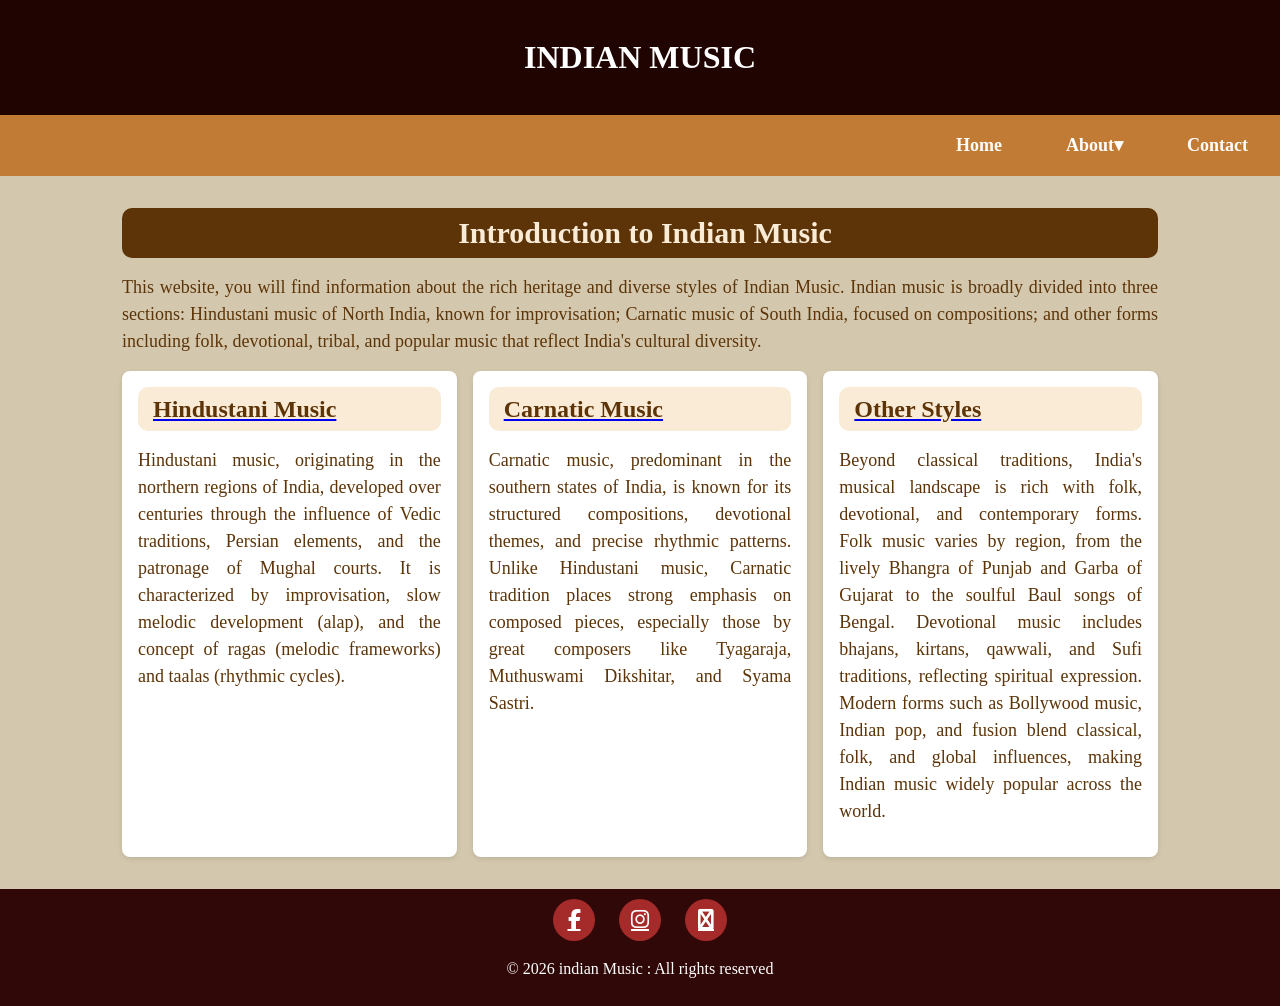
==== webdesign/about.html @ 41a28b1f "Webdesign assignment initial commit Webdesign assignment initial commit" ====
<!DOCTYPE html>
<html lang="en">
<head>
    <meta charset="UTF-8">
    <meta name="viewport" content="width=device-width, initial-scale=1.0">
    <title>Indian Music</title>
    <link rel="icon" href="images/favicon.ico"  type="image/x-icon" >
    <link rel="stylesheet" href="https://cdnjs.cloudflare.com/ajax/libs/font-awesome/6.5.1/css/all.min.css">
    <link rel="stylesheet" href="style.css">
</head>
<body>
    <!-- Header -->
        <header>
            <h1>INDIAN MUSIC</h1>
        </header>

    <!-- Navigation -->
        <nav>
           <ul class="menu">
                <li><a href="index.html">Home</a></li>
                    <li class="dropdown">
                    <a href="about.html">About▾</a>
                    <ul class="submenu">
                <li><a href="hindustani.html">Hindustani</a></li>
                <li><a href="carnatic.html">Carnatic</a></li>
                <li><a href="other.html">Other</a></li>
                    </ul>
                </li>
                <li><a href="contact.html">Contact</a></li>
            </ul>
        </nav>
    <!-- Main Content -->
        <main>
            <section id="description">
                <h3>Introduction to Indian Music</h3>
                    <p>This website, you will find information about the rich heritage and diverse styles of Indian Music.
                       Indian music is broadly divided into three sections: Hindustani music of North India, known for improvisation; 
                       Carnatic music of South India, focused on compositions; and other forms including folk, devotional, tribal, 
                       and popular music that reflect India's cultural diversity.
                    </p>
            </section>
                       <div class="cards">
                       <div class="card">
                            <a href="hindustani.html">
                                <h4>Hindustani Music</h4> 
                            </a>
                                    <p>Hindustani music, originating in the northern regions of India, developed over centuries through the influence of Vedic traditions, 
                                       Persian elements, and the patronage of Mughal courts. 
                                       It is characterized by improvisation, slow melodic development (alap), and the concept of ragas (melodic frameworks) 
                                       and taalas (rhythmic cycles).
                                    </p>
                        </div>
                
                        <div class="card">
                            <a href="carnatic.html">
                                <h4>Carnatic Music</h4> 
                            </a>
                                <p>Carnatic music, predominant in the southern states of India, is known for its structured compositions, devotional themes, 
                                   and precise rhythmic patterns. Unlike Hindustani music, Carnatic tradition places strong emphasis on composed pieces, 
                                   especially those by great composers like Tyagaraja, Muthuswami Dikshitar, and Syama Sastri.</p>
                        </div>
                        <div class="card">
                            <a href="other.html">
                                <h4>Other Styles</h4> 
                            </a>
                            <p>Beyond classical traditions, India's musical landscape is rich with folk, devotional, and contemporary forms.
                                 Folk music varies by region, from the lively Bhangra of Punjab and Garba of Gujarat to the soulful Baul songs of Bengal.
                                 Devotional music includes bhajans, kirtans, qawwali, and Sufi traditions, reflecting spiritual expression.
                                 Modern forms such as Bollywood music, Indian pop, and fusion blend classical, folk, and global influences, 
                                 making Indian music widely popular across the world.
                            </p>
                        </div>
            </section>

        
        </main>
    <!-- Footer -->
        <footer class="footer">
            <div class="footer-icons">
                <a href="https://www.facebook.com/groups/210262395744485" aria-label="Facebook">
                <i class="fab fa-facebook-f"></i>
                </a>
                <a href="https://www.instagram.com/indianmusicexperience/" aria-label="Instagram">
                <i class="fab fa-instagram"></i>
                </a>
                <a href="mailto:info@indianmusic.com" aria-label="Email">
                <i class="fab fa-envelope"></i>
                </a>
            </div>
            <p class="footer-text"> © 2026 indian Music : All rights reserved</p>
        </footer>
    

</body>
</html>
---- webdesign/style.css ----
/* general styling */
   *{
        margin: 0;
        padding: 0;
        box-sizing: border-box;
    }

/* Body */
    body {
        line-height: 1.6;
        background-color:rgb(211, 200, 174);
        color: rgb(224, 222, 213);
        font-family: Georgia, "Times New Roman", serif;
    }

/* Header */
    header {
        background: #200401;
        color: #fff;
        h1{
        text-align: center;
        padding: 2rem 1rem;
        font-size: 2rem;
        font-family: Georgia, "Times New Roman", serif;
        }
    }

/* Navigation */
    nav {
        background:#c27b35;
    }

    .menu {
        list-style: none;
        display: flex;
        justify-content: right;
        align-items: right;
        font-size: 1.2rem;
    }

    .menu li {
        position: relative;
    }

    .menu > li {
        margin: 0 1rem;
    }

    .menu a {
        display: block;
        padding: 1rem;
        top: 100%;
        left: 0;
        color: white;
        text-decoration: none;
        font-weight: bold;
    }

    .menu a:hover {
        background: #5d3408;
    }
    .submenu {
        list-style: none;
        position: absolute;
        background: #b58350;
        min-width: 180px;
        display: none;
        z-index: 999;
    }

    .submenu li a {
        padding: 0.8rem 0.8rem;
        font-weight: normal;
    }

    .dropdown:hover .submenu {
        display: block;
    }

/* Home page */
    .hero {
        min-height: 100vh;
        background-image: url("images/hero-bg.jpg");
        background-position: center;
        background-size: cover;
        background-repeat: no-repeat;
        background-attachment: fixed;
        display: flex;
        align-items: center;
        position: relative;
    }

    .hero-content{
        position: relative;
        max-width: 700px;
        padding: 8%;
        align-items:left;
        bottom: 0;
    }
    .overlay {
        position: absolute;
        inset: 0;
  
     }
    .hero-content h2 {
        font-size: 2rem;
        color: white;
        margin-bottom: 1rem;
        text-shadow: 2px 2px 8px #000000;
    }
    .hero-content p {
        color: white;
        font-size: 1.2rem;
        text-shadow: 2px 2px 8px #000000;
    }

/* Main Content */
    main {
        padding: 2rem;
        max-width: 1100px;
        margin: auto;
   }

    

    h3  {
        font-size: 30px;
        background-color:#5d3408 ;
        color: antiquewhite;
        padding: 10px 5px 10px 5px;
        border-radius: 10px;
        line-height: 100%;
        text-indent: 10px;
        text-align:center;   
    }

    h4 {
        margin-bottom: 1rem;
        font-size: 1.5rem;
        color:#5d3408 ;
        background-color: antiquewhite;
        padding: 10px 5px 10px 5px;
        border-radius: 10px; 
        line-height: 100%;
        text-indent: 10px;
        text-align:left;
    }

    h5,h6{
       margin-bottom: 1rem;
       font-size: 1.2rem;
       color:#5d3408 ;
    }


    p{ 
       margin-top: 1rem;
       margin-bottom: 1rem;
       font-size:large; 
       color:#5d3408;
       line-height: 150%;
       text-align: justify;
    }

    li{
       margin-left: 20px;
       margin-bottom: 1rem;
       color:#5d3408 ;
       font-size: large;
    }



/* Cards */
    .cards {
       display: flex;
       gap: 1rem;
       flex-wrap: wrap;
    }

    .card {
       background: white;
       color: #200401;
       padding: 1rem;
       border-radius: 8px;
       flex: 1 1 250px;
       box-shadow: 0 2px 5px rgba(0,0,0,0.1);
    }
/* Responsive Tables */
   .responsive-table {
       background: white;
       color: #200401;  
       width: 100%;
       border-collapse: collapse;
    }

   .responsive-table th,
   .responsive-table td {
  border: 1px solid;
  padding: 10px;
}

/* Image Gallery */
    .gallery {
        display: flex;
        flex-wrap: wrap;
        gap:1rem;
        justify-content: center;
    }

    .gallery-item {
        position: relative;
        flex: 1 1 250px;
        max-width: calc(33.333% - 20px);
        overflow: hidden;
    }

    .gallery-item img {
        width: 70%;
        height: 70%;
        display: block;
        object-fit: cover;
    }

    .image-name {
        position:relative;
        bottom: 0;
        width: 70%;
        padding: 10px;
        text-align:center;
        color: #fff;
        background: rgb(63, 23, 3);
        font-size: 1rem;
    }
/* Contact Form */
    .form-container {
       max-width: 500px;
       margin: auto;
       background: #fff;
       padding: 25px;
       border-radius: 8px;
       box-shadow: 0 5px 15px rgba(0,0,0,0.1);
    }

    form h2 {
       text-align: center;
       margin-bottom: 20px;
    }

    .form-group {
        margin-bottom: 15px;
        color: #200401;
        }

    label {
        display: block;
        margin-bottom: 5px;
        font-weight: 600;
   }

    input,textarea {
       width: 100%;
       padding: 10px;
       border: 1px solid #5d3408;
       border-radius: 5px;
   }  

    input:focus,textarea:focus {
       outline: none;
       border-color: #5d3408;
    }

    button {
        width: 100%;
        padding: 12px;
        background: #5d3408;
        border: none;
        color: #fff;
        font-size: 16px;
        border-radius: 5px;
        cursor: pointer;
    }

    button:hover {
        background: #0056b3;
    }

/* Footer */
   .footer {
        background-color:rgb(48, 8, 8);
        padding: 0.6rem 0.4rem;
        height: 3%;
        margin: 0;
          }

    .footer-icons {
        display: flex;
        justify-content: center;
        gap: 1.5rem;
        margin-bottom: 1rem;
        }
    .footer-icons a {
        color: #fff;
        font-size: 1.3rem;
        width: 42px;
        height: 42px;
        border-radius: 50%;
        background-color:brown;
        display: flex;
        align-items: center;
        justify-content: center;
        transition: all 0.3s ease;
        }

    .footer-icons a:hover {
        background-color: #0d6efd;
        transform: translateY(-3px);
        }

    .footer-text {
        color: white;
        font-size: 1rem;
        text-align: center;
    }

/* video container */
    .video-container {
        display: flex;
        justify-content: center;
        padding: 20px; 
        overflow: hidden; 
    }


/* Responsive Design */

@media (max-width: 768px) {
    header h1 {
        font-size: 1.8rem;
    }

    nav ul {
        flex-direction: column;
    }

    main {
        padding: 1rem;
    }

    .menu {
        flex-direction: column;
    }

    .menu > li {
        width: 100%;
        text-align: center;
    }

    .submenu {
        position: static;
        display: none;
        width: 100%;
    }

    .dropdown:hover .submenu {
        display: block;
    }
    .responsive-table thead {
    display: none;
    }

  .responsive-table tr {
    display: block;
    margin-bottom: 15px;
    border: 1px solid;
    }

  .responsive-table td {
    display: flex;
    justify-content: space-between;
    padding: 10px;
    }

  .responsive-table td::before {
    content: attr(data-label);
    font-weight: bold;
  }
  @media (max-width: 480px) {
  .form-container {
    padding: 15px;
  }

  button {
    font-size: 14px;
  }
}
}
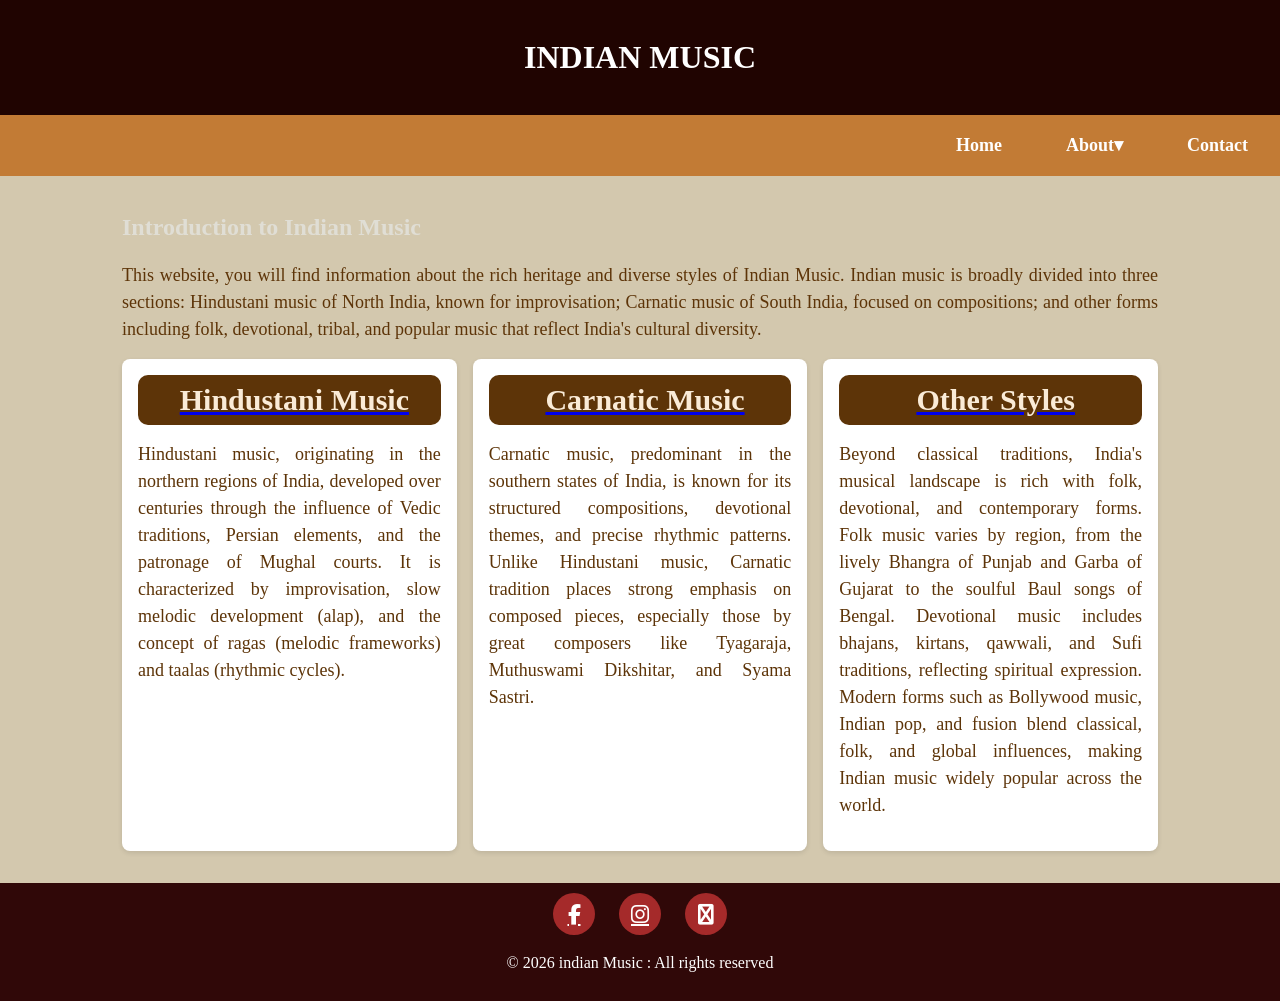
==== commit ce12160b: "image folder updated, unwanted images deleted, htm file heading updated, synch restored from local c" ====
--- a/webdesign/about.html
+++ b/webdesign/about.html
@@ -1,95 +1,96 @@
-<!DOCTYPE html>
-<html lang="en">
-<head>
-    <meta charset="UTF-8">
-    <meta name="viewport" content="width=device-width, initial-scale=1.0">
-    <title>Indian Music</title>
-    <link rel="icon" href="images/favicon.ico"  type="image/x-icon" >
-    <link rel="stylesheet" href="https://cdnjs.cloudflare.com/ajax/libs/font-awesome/6.5.1/css/all.min.css">
-    <link rel="stylesheet" href="style.css">
-</head>
-<body>
-    <!-- Header -->
-        <header>
-            <h1>INDIAN MUSIC</h1>
-        </header>
-
-    <!-- Navigation -->
-        <nav>
-           <ul class="menu">
-                <li><a href="index.html">Home</a></li>
-                    <li class="dropdown">
-                    <a href="about.html">About▾</a>
-                    <ul class="submenu">
-                <li><a href="hindustani.html">Hindustani</a></li>
-                <li><a href="carnatic.html">Carnatic</a></li>
-                <li><a href="other.html">Other</a></li>
-                    </ul>
-                </li>
-                <li><a href="contact.html">Contact</a></li>
-            </ul>
-        </nav>
-    <!-- Main Content -->
-        <main>
-            <section id="description">
-                <h3>Introduction to Indian Music</h3>
-                    <p>This website, you will find information about the rich heritage and diverse styles of Indian Music.
-                       Indian music is broadly divided into three sections: Hindustani music of North India, known for improvisation; 
-                       Carnatic music of South India, focused on compositions; and other forms including folk, devotional, tribal, 
-                       and popular music that reflect India's cultural diversity.
-                    </p>
-            </section>
-                       <div class="cards">
-                       <div class="card">
-                            <a href="hindustani.html">
-                                <h4>Hindustani Music</h4> 
-                            </a>
-                                    <p>Hindustani music, originating in the northern regions of India, developed over centuries through the influence of Vedic traditions, 
-                                       Persian elements, and the patronage of Mughal courts. 
-                                       It is characterized by improvisation, slow melodic development (alap), and the concept of ragas (melodic frameworks) 
-                                       and taalas (rhythmic cycles).
-                                    </p>
-                        </div>
-                
-                        <div class="card">
-                            <a href="carnatic.html">
-                                <h4>Carnatic Music</h4> 
-                            </a>
-                                <p>Carnatic music, predominant in the southern states of India, is known for its structured compositions, devotional themes, 
-                                   and precise rhythmic patterns. Unlike Hindustani music, Carnatic tradition places strong emphasis on composed pieces, 
-                                   especially those by great composers like Tyagaraja, Muthuswami Dikshitar, and Syama Sastri.</p>
-                        </div>
-                        <div class="card">
-                            <a href="other.html">
-                                <h4>Other Styles</h4> 
-                            </a>
-                            <p>Beyond classical traditions, India's musical landscape is rich with folk, devotional, and contemporary forms.
-                                 Folk music varies by region, from the lively Bhangra of Punjab and Garba of Gujarat to the soulful Baul songs of Bengal.
-                                 Devotional music includes bhajans, kirtans, qawwali, and Sufi traditions, reflecting spiritual expression.
-                                 Modern forms such as Bollywood music, Indian pop, and fusion blend classical, folk, and global influences, 
-                                 making Indian music widely popular across the world.
-                            </p>
-                        </div>
-            </section>
-
-        
-        </main>
-    <!-- Footer -->
-        <footer class="footer">
-            <div class="footer-icons">
-                <a href="https://www.facebook.com/groups/210262395744485" aria-label="Facebook">
-                <i class="fab fa-facebook-f"></i>
-                </a>
-                <a href="https://www.instagram.com/indianmusicexperience/" aria-label="Instagram">
-                <i class="fab fa-instagram"></i>
-                </a>
-                <a href="mailto:info@indianmusic.com" aria-label="Email">
-                <i class="fab fa-envelope"></i>
-                </a>
-            </div>
-            <p class="footer-text"> © 2026 indian Music : All rights reserved</p>
-        </footer>
-    
-
-</body>
+<!DOCTYPE html>
+<html lang="en">
+<head>
+    <meta charset="UTF-8">
+    <meta name="viewport" content="width=device-width, initial-scale=1.0">
+    <title>Indian Music</title>
+    <link rel="icon" href="images/favicon.ico"  type="image/x-icon" >
+    <link rel="stylesheet" href="https://cdnjs.cloudflare.com/ajax/libs/font-awesome/6.5.1/css/all.min.css">
+    <link rel="stylesheet" href="style.css">
+</head>
+<body>
+    <!-- Header -->
+        <header>
+            <h1>INDIAN MUSIC</h1>
+        </header>
+
+    <!-- Navigation -->
+        <nav>
+           <ul class="menu">
+                <li><a href="index.html">Home</a></li>
+                    <li class="dropdown">
+                    <a href="about.html">About▾</a>
+                    <ul class="submenu">
+                <li><a href="hindustani.html">Hindustani</a></li>
+                <li><a href="carnatic.html">Carnatic</a></li>
+                <li><a href="other.html">Other</a></li>
+                    </ul>
+                </li>
+                <li><a href="contact.html">Contact</a></li>
+            </ul>
+        </nav>
+    <!-- Main Content -->
+        <main>
+            <section id="description">
+                <h2>Introduction to Indian Music</h2>
+                    <p>This website, you will find information about the rich heritage and diverse styles of Indian Music.
+                       Indian music is broadly divided into three sections: Hindustani music of North India, known for improvisation; 
+                       Carnatic music of South India, focused on compositions; and other forms including folk, devotional, tribal, 
+                       and popular music that reflect India's cultural diversity.
+                    </p>
+            
+                       <div class="cards">
+                       <div class="card">
+                            <a href="hindustani.html">
+                                <h3>Hindustani Music</h3> 
+                            </a>
+                                    <p>Hindustani music, originating in the northern regions of India, developed over centuries through the influence of Vedic traditions, 
+                                       Persian elements, and the patronage of Mughal courts. 
+                                       It is characterized by improvisation, slow melodic development (alap), and the concept of ragas (melodic frameworks) 
+                                       and taalas (rhythmic cycles).
+                                    </p>
+                        </div>
+                
+                        <div class="card">
+                            <a href="carnatic.html">
+                                <h3>Carnatic Music</h3> 
+                            </a>
+                                <p>Carnatic music, predominant in the southern states of India, is known for its structured compositions, devotional themes, 
+                                   and precise rhythmic patterns. Unlike Hindustani music, Carnatic tradition places strong emphasis on composed pieces, 
+                                   especially those by great composers like Tyagaraja, Muthuswami Dikshitar, and Syama Sastri.</p>
+                        </div>
+                        <div class="card">
+                            <a href="other.html">
+                                <h3>Other Styles</h3> 
+                            </a>
+                            <p>Beyond classical traditions, India's musical landscape is rich with folk, devotional, and contemporary forms.
+                                 Folk music varies by region, from the lively Bhangra of Punjab and Garba of Gujarat to the soulful Baul songs of Bengal.
+                                 Devotional music includes bhajans, kirtans, qawwali, and Sufi traditions, reflecting spiritual expression.
+                                 Modern forms such as Bollywood music, Indian pop, and fusion blend classical, folk, and global influences, 
+                                 making Indian music widely popular across the world.
+                            </p>
+                        </div>
+                        </div>
+            </section>
+
+        
+        </main>
+    <!-- Footer -->
+        <footer class="footer">
+            <div class="footer-icons">
+                <a href="https://www.facebook.com/groups/210262395744485" aria-label="Facebook">
+                <i class="fab fa-facebook-f"></i>
+                </a>
+                <a href="https://www.instagram.com/indianmusicexperience/" aria-label="Instagram">
+                <i class="fab fa-instagram"></i>
+                </a>
+                <a href="mailto:info@indianmusic.com" aria-label="Email">
+                <i class="fab fa-envelope"></i>
+                </a>
+            </div>
+            <p class="footer-text"> © 2026 indian Music : All rights reserved</p>
+        </footer>
+    
+
+</body>
 </html>
--- a/webdesign/style.css
+++ b/webdesign/style.css
@@ -1,398 +1,398 @@
-
-/* general styling */
-   *{
-        margin: 0;
-        padding: 0;
-        box-sizing: border-box;
-    }
-
-/* Body */
-    body {
-        line-height: 1.6;
-        background-color:rgb(211, 200, 174);
-        color: rgb(224, 222, 213);
-        font-family: Georgia, "Times New Roman", serif;
-    }
-
-/* Header */
-    header {
-        background: #200401;
-        color: #fff;
-        h1{
-        text-align: center;
-        padding: 2rem 1rem;
-        font-size: 2rem;
-        font-family: Georgia, "Times New Roman", serif;
-        }
-    }
-
-/* Navigation */
-    nav {
-        background:#c27b35;
-    }
-
-    .menu {
-        list-style: none;
-        display: flex;
-        justify-content: right;
-        align-items: right;
-        font-size: 1.2rem;
-    }
-
-    .menu li {
-        position: relative;
-    }
-
-    .menu > li {
-        margin: 0 1rem;
-    }
-
-    .menu a {
-        display: block;
-        padding: 1rem;
-        top: 100%;
-        left: 0;
-        color: white;
-        text-decoration: none;
-        font-weight: bold;
-    }
-
-    .menu a:hover {
-        background: #5d3408;
-    }
-    .submenu {
-        list-style: none;
-        position: absolute;
-        background: #b58350;
-        min-width: 180px;
-        display: none;
-        z-index: 999;
-    }
-
-    .submenu li a {
-        padding: 0.8rem 0.8rem;
-        font-weight: normal;
-    }
-
-    .dropdown:hover .submenu {
-        display: block;
-    }
-
-/* Home page */
-    .hero {
-        min-height: 100vh;
-        background-image: url("images/hero-bg.jpg");
-        background-position: center;
-        background-size: cover;
-        background-repeat: no-repeat;
-        background-attachment: fixed;
-        display: flex;
-        align-items: center;
-        position: relative;
-    }
-
-    .hero-content{
-        position: relative;
-        max-width: 700px;
-        padding: 8%;
-        align-items:left;
-        bottom: 0;
-    }
-    .overlay {
-        position: absolute;
-        inset: 0;
-  
-     }
-    .hero-content h2 {
-        font-size: 2rem;
-        color: white;
-        margin-bottom: 1rem;
-        text-shadow: 2px 2px 8px #000000;
-    }
-    .hero-content p {
-        color: white;
-        font-size: 1.2rem;
-        text-shadow: 2px 2px 8px #000000;
-    }
-
-/* Main Content */
-    main {
-        padding: 2rem;
-        max-width: 1100px;
-        margin: auto;
-   }
-
-    
-
-    h3  {
-        font-size: 30px;
-        background-color:#5d3408 ;
-        color: antiquewhite;
-        padding: 10px 5px 10px 5px;
-        border-radius: 10px;
-        line-height: 100%;
-        text-indent: 10px;
-        text-align:center;   
-    }
-
-    h4 {
-        margin-bottom: 1rem;
-        font-size: 1.5rem;
-        color:#5d3408 ;
-        background-color: antiquewhite;
-        padding: 10px 5px 10px 5px;
-        border-radius: 10px; 
-        line-height: 100%;
-        text-indent: 10px;
-        text-align:left;
-    }
-
-    h5,h6{
-       margin-bottom: 1rem;
-       font-size: 1.2rem;
-       color:#5d3408 ;
-    }
-
-
-    p{ 
-       margin-top: 1rem;
-       margin-bottom: 1rem;
-       font-size:large; 
-       color:#5d3408;
-       line-height: 150%;
-       text-align: justify;
-    }
-
-    li{
-       margin-left: 20px;
-       margin-bottom: 1rem;
-       color:#5d3408 ;
-       font-size: large;
-    }
-
-
-
-/* Cards */
-    .cards {
-       display: flex;
-       gap: 1rem;
-       flex-wrap: wrap;
-    }
-
-    .card {
-       background: white;
-       color: #200401;
-       padding: 1rem;
-       border-radius: 8px;
-       flex: 1 1 250px;
-       box-shadow: 0 2px 5px rgba(0,0,0,0.1);
-    }
-/* Responsive Tables */
-   .responsive-table {
-       background: white;
-       color: #200401;  
-       width: 100%;
-       border-collapse: collapse;
-    }
-
-   .responsive-table th,
-   .responsive-table td {
-  border: 1px solid;
-  padding: 10px;
-}
-
-/* Image Gallery */
-    .gallery {
-        display: flex;
-        flex-wrap: wrap;
-        gap:1rem;
-        justify-content: center;
-    }
-
-    .gallery-item {
-        position: relative;
-        flex: 1 1 250px;
-        max-width: calc(33.333% - 20px);
-        overflow: hidden;
-    }
-
-    .gallery-item img {
-        width: 70%;
-        height: 70%;
-        display: block;
-        object-fit: cover;
-    }
-
-    .image-name {
-        position:relative;
-        bottom: 0;
-        width: 70%;
-        padding: 10px;
-        text-align:center;
-        color: #fff;
-        background: rgb(63, 23, 3);
-        font-size: 1rem;
-    }
-/* Contact Form */
-    .form-container {
-       max-width: 500px;
-       margin: auto;
-       background: #fff;
-       padding: 25px;
-       border-radius: 8px;
-       box-shadow: 0 5px 15px rgba(0,0,0,0.1);
-    }
-
-    form h2 {
-       text-align: center;
-       margin-bottom: 20px;
-    }
-
-    .form-group {
-        margin-bottom: 15px;
-        color: #200401;
-        }
-
-    label {
-        display: block;
-        margin-bottom: 5px;
-        font-weight: 600;
-   }
-
-    input,textarea {
-       width: 100%;
-       padding: 10px;
-       border: 1px solid #5d3408;
-       border-radius: 5px;
-   }  
-
-    input:focus,textarea:focus {
-       outline: none;
-       border-color: #5d3408;
-    }
-
-    button {
-        width: 100%;
-        padding: 12px;
-        background: #5d3408;
-        border: none;
-        color: #fff;
-        font-size: 16px;
-        border-radius: 5px;
-        cursor: pointer;
-    }
-
-    button:hover {
-        background: #0056b3;
-    }
-
-/* Footer */
-   .footer {
-        background-color:rgb(48, 8, 8);
-        padding: 0.6rem 0.4rem;
-        height: 3%;
-        margin: 0;
-          }
-
-    .footer-icons {
-        display: flex;
-        justify-content: center;
-        gap: 1.5rem;
-        margin-bottom: 1rem;
-        }
-    .footer-icons a {
-        color: #fff;
-        font-size: 1.3rem;
-        width: 42px;
-        height: 42px;
-        border-radius: 50%;
-        background-color:brown;
-        display: flex;
-        align-items: center;
-        justify-content: center;
-        transition: all 0.3s ease;
-        }
-
-    .footer-icons a:hover {
-        background-color: #0d6efd;
-        transform: translateY(-3px);
-        }
-
-    .footer-text {
-        color: white;
-        font-size: 1rem;
-        text-align: center;
-    }
-
-/* video container */
-    .video-container {
-        display: flex;
-        justify-content: center;
-        padding: 20px; 
-        overflow: hidden; 
-    }
-
-
-/* Responsive Design */
-
-@media (max-width: 768px) {
-    header h1 {
-        font-size: 1.8rem;
-    }
-
-    nav ul {
-        flex-direction: column;
-    }
-
-    main {
-        padding: 1rem;
-    }
-
-    .menu {
-        flex-direction: column;
-    }
-
-    .menu > li {
-        width: 100%;
-        text-align: center;
-    }
-
-    .submenu {
-        position: static;
-        display: none;
-        width: 100%;
-    }
-
-    .dropdown:hover .submenu {
-        display: block;
-    }
-    .responsive-table thead {
-    display: none;
-    }
-
-  .responsive-table tr {
-    display: block;
-    margin-bottom: 15px;
-    border: 1px solid;
-    }
-
-  .responsive-table td {
-    display: flex;
-    justify-content: space-between;
-    padding: 10px;
-    }
-
-  .responsive-table td::before {
-    content: attr(data-label);
-    font-weight: bold;
-  }
-  @media (max-width: 480px) {
-  .form-container {
-    padding: 15px;
-  }
-
-  button {
-    font-size: 14px;
-  }
-}
+
+/* general styling */
+   *{
+        margin: 0;
+        padding: 0;
+        box-sizing: border-box;
+    }
+
+/* Body */
+    body {
+        line-height: 1.6;
+        background-color:rgb(211, 200, 174);
+        color: rgb(224, 222, 213);
+        font-family: Georgia, "Times New Roman", serif;
+    }
+
+/* Header */
+    header {
+        background: #200401;
+        color: #fff;
+        h1{
+        text-align: center;
+        padding: 2rem 1rem;
+        font-size: 2rem;
+        font-family: Georgia, "Times New Roman", serif;
+        }
+    }
+
+/* Navigation */
+    nav {
+        background:#c27b35;
+    }
+
+    .menu {
+        list-style: none;
+        display: flex;
+        justify-content: right;
+        align-items: right;
+        font-size: 1.2rem;
+    }
+
+    .menu li {
+        position: relative;
+    }
+
+    .menu > li {
+        margin: 0 1rem;
+    }
+
+    .menu a {
+        display: block;
+        padding: 1rem;
+        top: 100%;
+        left: 0;
+        color: white;
+        text-decoration: none;
+        font-weight: bold;
+    }
+
+    .menu a:hover {
+        background: #5d3408;
+    }
+    .submenu {
+        list-style: none;
+        position: absolute;
+        background: #b58350;
+        min-width: 180px;
+        display: none;
+        z-index: 999;
+    }
+
+    .submenu li a {
+        padding: 0.8rem 0.8rem;
+        font-weight: normal;
+    }
+
+    .dropdown:hover .submenu {
+        display: block;
+    }
+
+/* Home page */
+    .hero {
+        min-height: 100vh;
+        background-image: url("images/hero-bg.jpg");
+        background-position: center;
+        background-size: cover;
+        background-repeat: no-repeat;
+        background-attachment: fixed;
+        display: flex;
+        align-items: center;
+        position: relative;
+    }
+
+    .hero-content{
+        position: relative;
+        max-width: 700px;
+        padding: 8%;
+        align-items:left;
+        bottom: 0;
+    }
+    .overlay {
+        position: absolute;
+        inset: 0;
+  
+     }
+    .hero-content h2 {
+        font-size: 2rem;
+        color: white;
+        margin-bottom: 1rem;
+        text-shadow: 2px 2px 8px #000000;
+    }
+    .hero-content p {
+        color: white;
+        font-size: 1.2rem;
+        text-shadow: 2px 2px 8px #000000;
+    }
+
+/* Main Content */
+    main {
+        padding: 2rem;
+        max-width: 1100px;
+        margin: auto;
+   }
+
+    
+
+    h3  {
+        font-size: 30px;
+        background-color:#5d3408 ;
+        color: antiquewhite;
+        padding: 10px 5px 10px 5px;
+        border-radius: 10px;
+        line-height: 100%;
+        text-indent: 10px;
+        text-align:center;   
+    }
+
+    h4 {
+        margin-bottom: 1rem;
+        font-size: 1.5rem;
+        color:#5d3408 ;
+        background-color: antiquewhite;
+        padding: 10px 5px 10px 5px;
+        border-radius: 10px; 
+        line-height: 100%;
+        text-indent: 10px;
+        text-align:left;
+    }
+
+    h5,h6{
+       margin-bottom: 1rem;
+       font-size: 1.2rem;
+       color:#5d3408 ;
+    }
+
+
+    p{ 
+       margin-top: 1rem;
+       margin-bottom: 1rem;
+       font-size:large; 
+       color:#5d3408;
+       line-height: 150%;
+       text-align: justify;
+    }
+
+    li{
+       margin-left: 20px;
+       margin-bottom: 1rem;
+       color:#5d3408 ;
+       font-size: large;
+    }
+
+
+
+/* Cards */
+    .cards {
+       display: flex;
+       gap: 1rem;
+       flex-wrap: wrap;
+    }
+
+    .card {
+       background: white;
+       color: #200401;
+       padding: 1rem;
+       border-radius: 8px;
+       flex: 1 1 250px;
+       box-shadow: 0 2px 5px rgba(0,0,0,0.1);
+    }
+/* Responsive Tables */
+   .responsive-table {
+       background: white;
+       color: #200401;  
+       width: 100%;
+       border-collapse: collapse;
+    }
+
+   .responsive-table th,
+   .responsive-table td {
+  border: 1px solid;
+  padding: 10px;
+}
+
+/* Image Gallery */
+    .gallery {
+        display: flex;
+        flex-wrap: wrap;
+        gap:1rem;
+        justify-content: center;
+    }
+
+    .gallery-item {
+        position: relative;
+        flex: 1 1 250px;
+        max-width: calc(33.333% - 20px);
+        overflow: hidden;
+    }
+
+    .gallery-item img {
+        width: 70%;
+        height: 70%;
+        display: block;
+        object-fit: cover;
+    }
+
+    .image-name {
+        position:relative;
+        bottom: 0;
+        width: 70%;
+        padding: 10px;
+        text-align:center;
+        color: #fff;
+        background: rgb(63, 23, 3);
+        font-size: 1rem;
+    }
+/* Contact Form */
+    .form-container {
+       max-width: 500px;
+       margin: auto;
+       background: #fff;
+       padding: 25px;
+       border-radius: 8px;
+       box-shadow: 0 5px 15px rgba(0,0,0,0.1);
+    }
+
+    form h2 {
+       text-align: center;
+       margin-bottom: 20px;
+    }
+
+    .form-group {
+        margin-bottom: 15px;
+        color: #200401;
+        }
+
+    label {
+        display: block;
+        margin-bottom: 5px;
+        font-weight: 600;
+   }
+
+    input,textarea {
+       width: 100%;
+       padding: 10px;
+       border: 1px solid #5d3408;
+       border-radius: 5px;
+   }  
+
+    input:focus,textarea:focus {
+       outline: none;
+       border-color: #5d3408;
+    }
+
+    button {
+        width: 100%;
+        padding: 12px;
+        background: #5d3408;
+        border: none;
+        color: #fff;
+        font-size: 16px;
+        border-radius: 5px;
+        cursor: pointer;
+    }
+
+    button:hover {
+        background: #0056b3;
+    }
+
+/* Footer */
+   .footer {
+        background-color:rgb(48, 8, 8);
+        padding: 0.6rem 0.4rem;
+        height: 3%;
+        margin: 0;
+          }
+
+    .footer-icons {
+        display: flex;
+        justify-content: center;
+        gap: 1.5rem;
+        margin-bottom: 1rem;
+        }
+    .footer-icons a {
+        color: #fff;
+        font-size: 1.3rem;
+        width: 42px;
+        height: 42px;
+        border-radius: 50%;
+        background-color:brown;
+        display: flex;
+        align-items: center;
+        justify-content: center;
+        transition: all 0.3s ease;
+        }
+
+    .footer-icons a:hover {
+        background-color: #0d6efd;
+        transform: translateY(-3px);
+        }
+
+    .footer-text {
+        color: white;
+        font-size: 1rem;
+        text-align: center;
+    }
+
+/* video container */
+    .video-container {
+        display: flex;
+        justify-content: center;
+        padding: 20px; 
+        overflow: hidden; 
+    }
+
+
+/* Responsive Design */
+
+@media (max-width: 768px) {
+    header h1 {
+        font-size: 1.8rem;
+    }
+
+    nav ul {
+        flex-direction: column;
+    }
+
+    main {
+        padding: 1rem;
+    }
+
+    .menu {
+        flex-direction: column;
+    }
+
+    .menu > li {
+        width: 100%;
+        text-align: center;
+    }
+
+    .submenu {
+        position: static;
+        display: none;
+        width: 100%;
+    }
+
+    .dropdown:hover .submenu {
+        display: block;
+    }
+    .responsive-table thead {
+    display: none;
+    }
+
+  .responsive-table tr {
+    display: block;
+    margin-bottom: 15px;
+    border: 1px solid;
+    }
+
+  .responsive-table td {
+    display: flex;
+    justify-content: space-between;
+    padding: 10px;
+    }
+
+  .responsive-table td::before {
+    content: attr(data-label);
+    font-weight: bold;
+  }
+  @media (max-width: 480px) {
+  .form-container {
+    padding: 15px;
+  }
+
+  button {
+    font-size: 14px;
+  }
+}
 }
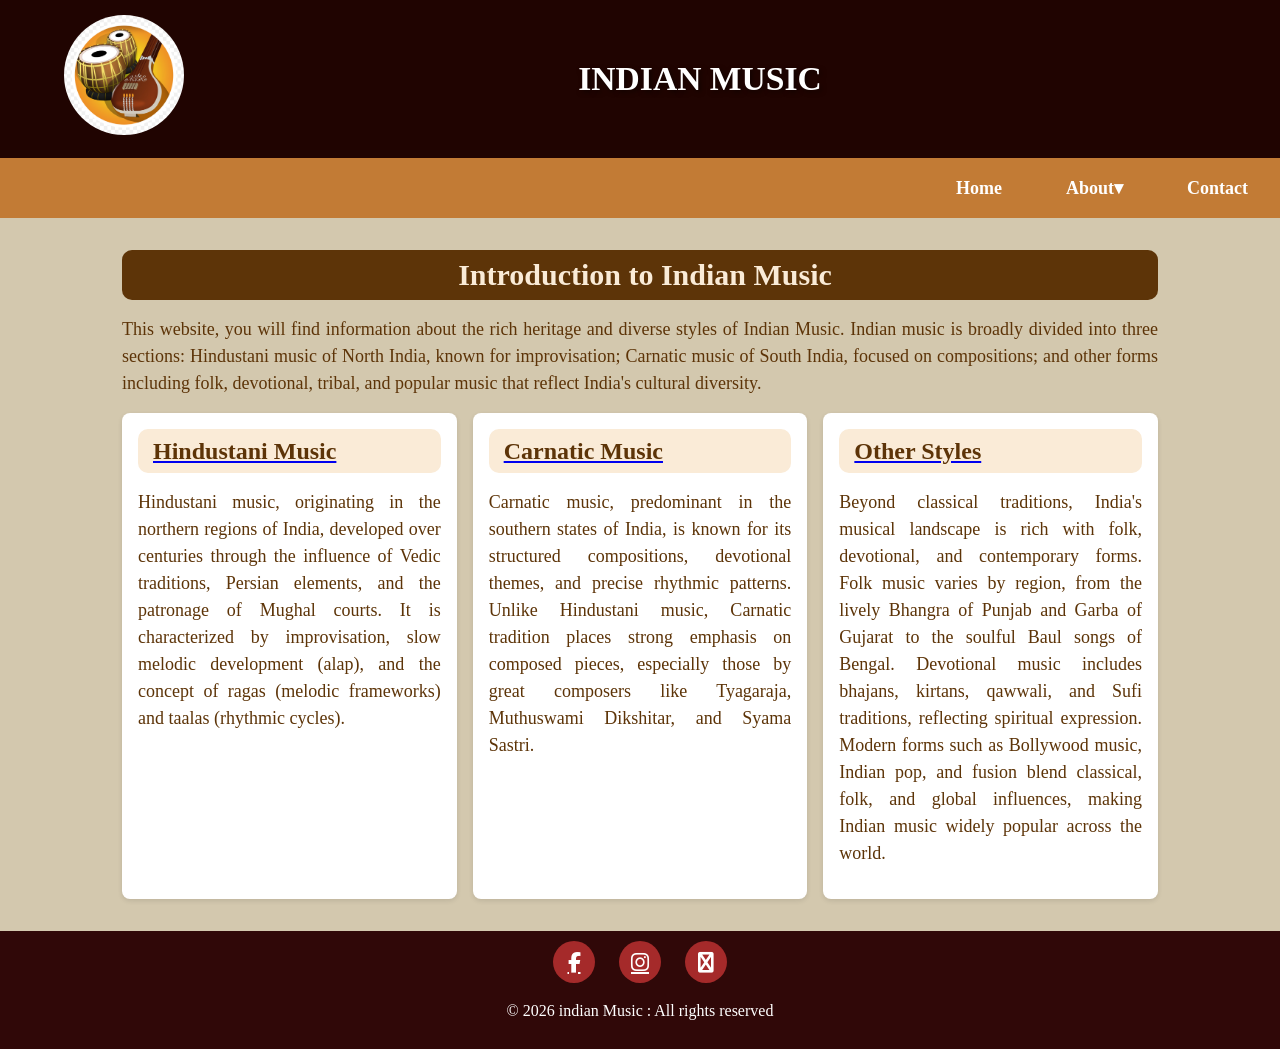
==== commit 8aa13f2d: "logo added on the header on all the pages" ====
--- a/webdesign/about.html
+++ b/webdesign/about.html
@@ -10,7 +10,10 @@
 </head>
 <body>
     <!-- Header -->
-        <header>
+        <header class="header">      
+            <div class="logo">
+            <img src="images/logo.png" alt="Logo">
+            </div>
             <h1>INDIAN MUSIC</h1>
         </header>
 
--- a/webdesign/style.css
+++ b/webdesign/style.css
@@ -15,15 +15,37 @@
     }
 
 /* Header */
-    header {
-        background: #200401;
-        color: #fff;
-        h1{
-        text-align: center;
-        padding: 2rem 1rem;
-        font-size: 2rem;
-        font-family: Georgia, "Times New Roman", serif;
-        }
+    .header {
+    display: flex;
+    align-items: center;
+    background-color: #200401;
+    padding: 15px 5%;
+    min-height: 100px;
+}
+.logo img {
+    width: 120px;
+    height: 120px;
+    border-radius: 50%;
+    object-fit: cover;
+}.header h1 {
+    flex: 1;
+    text-align: center;
+
+    font-size: 2.1rem;
+    font-family: Georgia, "Times New Roman", serif;
+    color: white; /* Change based on your image */
+    text-shadow: 2px 2px 5px rgba(0,0,0,0.5);
+    padding: 20px;
+    margin: 0;
+}
+
+
+
+/* h1{
+    text-align: center;
+    padding: 2rem 1rem;
+    font-size: 2.1rem;
+    font-family: Georgia, "Times New Roman", serif;
     }
 
 /* Navigation */
@@ -124,7 +146,7 @@
 
     
 
-    h3  {
+    h2  {
         font-size: 30px;
         background-color:#5d3408 ;
         color: antiquewhite;
@@ -135,7 +157,7 @@
         text-align:center;   
     }
 
-    h4 {
+    h3 {
         margin-bottom: 1rem;
         font-size: 1.5rem;
         color:#5d3408 ;
@@ -146,10 +168,14 @@
         text-indent: 10px;
         text-align:left;
     }
-
-    h5,h6{
+    h4 {margin-bottom: 1rem;
+       font-size: 1.2rem;
+       color:#5d3408 ; 
+       
+        }
+    h5{
        margin-bottom: 1rem;
-       font-size: 1.2rem;
+       font-size: 1rem;
        color:#5d3408 ;
     }
 
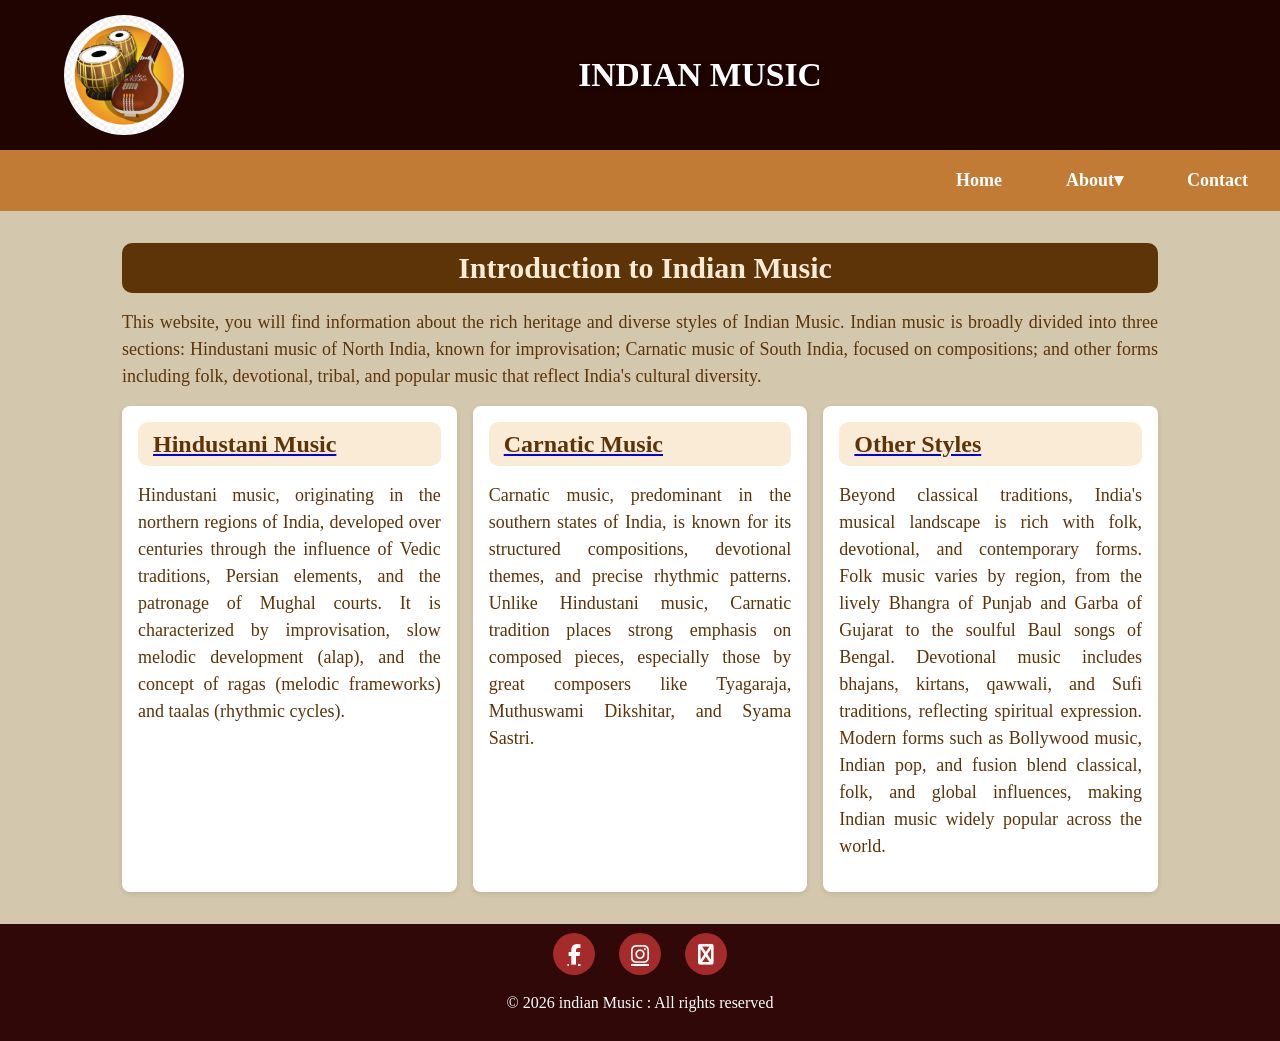
==== commit 93f8dc54: "Logo image url removed from html and added to css" ====
--- a/webdesign/about.html
+++ b/webdesign/about.html
@@ -11,9 +11,7 @@
 <body>
     <!-- Header -->
         <header class="header">      
-            <div class="logo">
-            <img src="images/logo.png" alt="Logo">
-            </div>
+            <div class="logo"></div>
             <h1>INDIAN MUSIC</h1>
         </header>
 
--- a/webdesign/style.css
+++ b/webdesign/style.css
@@ -22,12 +22,15 @@
     padding: 15px 5%;
     min-height: 100px;
 }
-.logo img {
+.logo {
     width: 120px;
     height: 120px;
+    background-image: url("images/logo.png");
+    background-size: cover;
+    background-position: center;
     border-radius: 50%;
-    object-fit: cover;
-}.header h1 {
+}
+.header h1 {
     flex: 1;
     text-align: center;
 
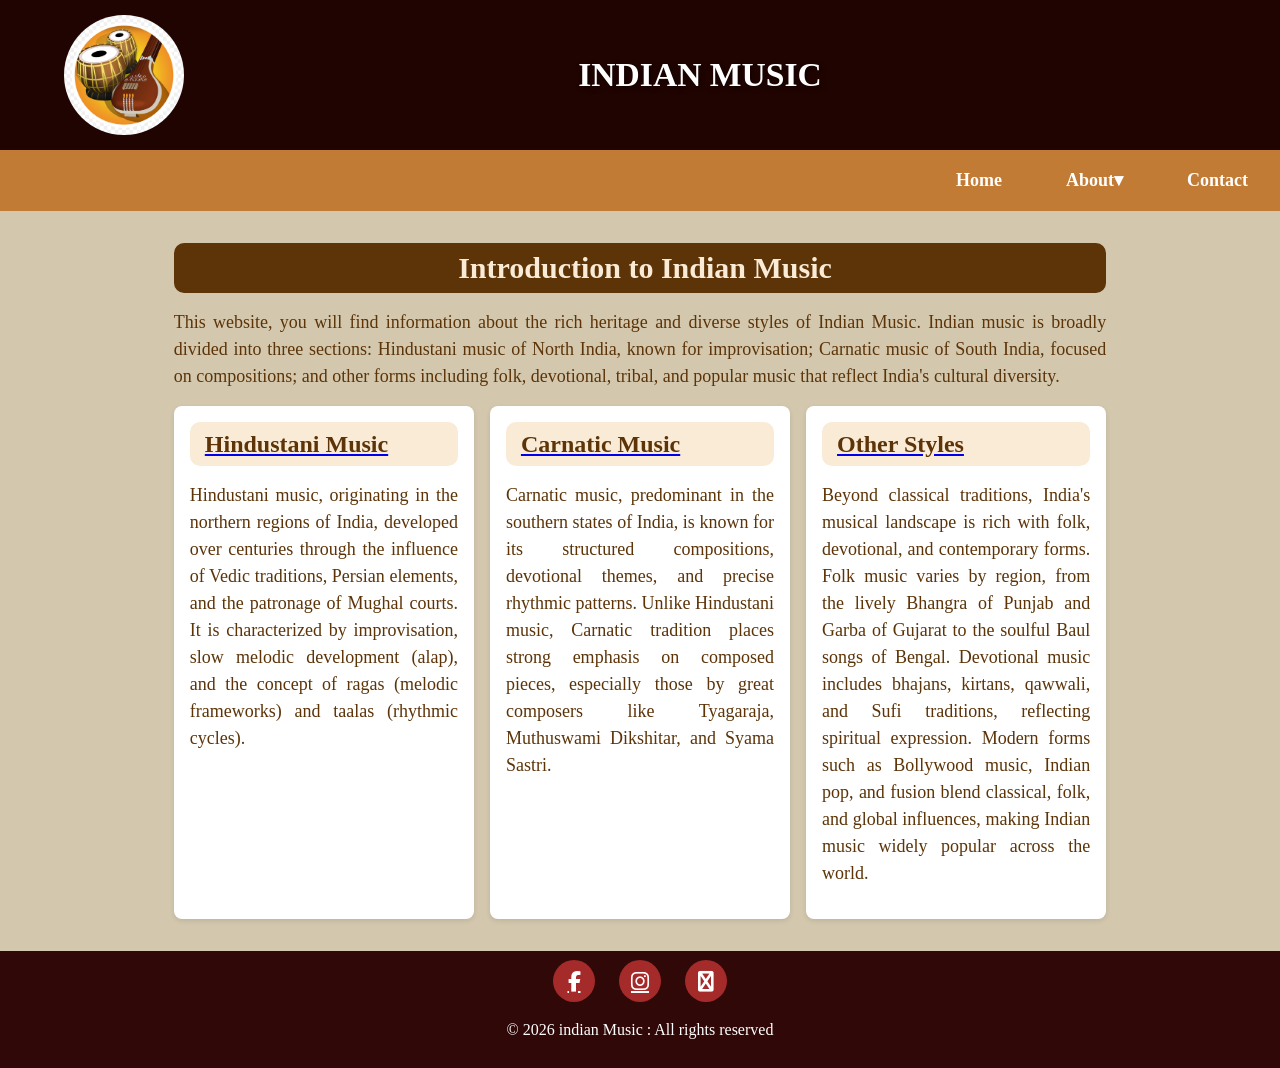
==== commit 352dee6c: "html, cass pages auto- formatted" ====
--- a/webdesign/about.html
+++ b/webdesign/about.html
@@ -1,97 +1,110 @@
 <!DOCTYPE html>
 <html lang="en">
+
 <head>
     <meta charset="UTF-8">
     <meta name="viewport" content="width=device-width, initial-scale=1.0">
     <title>Indian Music</title>
-    <link rel="icon" href="images/favicon.ico"  type="image/x-icon" >
+    <link rel="icon" href="images/favicon.ico" type="image/x-icon">
     <link rel="stylesheet" href="https://cdnjs.cloudflare.com/ajax/libs/font-awesome/6.5.1/css/all.min.css">
     <link rel="stylesheet" href="style.css">
 </head>
+
 <body>
     <!-- Header -->
-        <header class="header">      
-            <div class="logo"></div>
-            <h1>INDIAN MUSIC</h1>
-        </header>
+    <header class="header">
+        <div class="logo"></div>
+        <h1>INDIAN MUSIC</h1>
+    </header>
 
     <!-- Navigation -->
-        <nav>
-           <ul class="menu">
-                <li><a href="index.html">Home</a></li>
-                    <li class="dropdown">
-                    <a href="about.html">About▾</a>
-                    <ul class="submenu">
-                <li><a href="hindustani.html">Hindustani</a></li>
-                <li><a href="carnatic.html">Carnatic</a></li>
-                <li><a href="other.html">Other</a></li>
-                    </ul>
-                </li>
-                <li><a href="contact.html">Contact</a></li>
-            </ul>
-        </nav>
+    <nav>
+        <ul class="menu">
+            <li><a href="index.html">Home</a></li>
+            <li class="dropdown">
+                <a href="about.html">About▾</a>
+                <ul class="submenu">
+                    <li><a href="hindustani.html">Hindustani</a></li>
+                    <li><a href="carnatic.html">Carnatic</a></li>
+                    <li><a href="other.html">Other</a></li>
+                </ul>
+            </li>
+            <li><a href="contact.html">Contact</a></li>
+        </ul>
+    </nav>
     <!-- Main Content -->
-        <main>
-            <section id="description">
-                <h2>Introduction to Indian Music</h2>
-                    <p>This website, you will find information about the rich heritage and diverse styles of Indian Music.
-                       Indian music is broadly divided into three sections: Hindustani music of North India, known for improvisation; 
-                       Carnatic music of South India, focused on compositions; and other forms including folk, devotional, tribal, 
-                       and popular music that reflect India's cultural diversity.
+    <main>
+        <section id="description">
+            <h2>Introduction to Indian Music</h2>
+            <p>This website, you will find information about the rich heritage and diverse styles of Indian Music.
+                Indian music is broadly divided into three sections: Hindustani music of North India, known for
+                improvisation;
+                Carnatic music of South India, focused on compositions; and other forms including folk, devotional,
+                tribal,
+                and popular music that reflect India's cultural diversity.
+            </p>
+
+            <div class="cards">
+                <div class="card">
+                    <a href="hindustani.html">
+                        <h3>Hindustani Music</h3>
+                    </a>
+                    <p>Hindustani music, originating in the northern regions of India, developed over centuries through
+                        the influence of Vedic traditions,
+                        Persian elements, and the patronage of Mughal courts.
+                        It is characterized by improvisation, slow melodic development (alap), and the concept of ragas
+                        (melodic frameworks)
+                        and taalas (rhythmic cycles).
                     </p>
-            
-                       <div class="cards">
-                       <div class="card">
-                            <a href="hindustani.html">
-                                <h3>Hindustani Music</h3> 
-                            </a>
-                                    <p>Hindustani music, originating in the northern regions of India, developed over centuries through the influence of Vedic traditions, 
-                                       Persian elements, and the patronage of Mughal courts. 
-                                       It is characterized by improvisation, slow melodic development (alap), and the concept of ragas (melodic frameworks) 
-                                       and taalas (rhythmic cycles).
-                                    </p>
-                        </div>
-                
-                        <div class="card">
-                            <a href="carnatic.html">
-                                <h3>Carnatic Music</h3> 
-                            </a>
-                                <p>Carnatic music, predominant in the southern states of India, is known for its structured compositions, devotional themes, 
-                                   and precise rhythmic patterns. Unlike Hindustani music, Carnatic tradition places strong emphasis on composed pieces, 
-                                   especially those by great composers like Tyagaraja, Muthuswami Dikshitar, and Syama Sastri.</p>
-                        </div>
-                        <div class="card">
-                            <a href="other.html">
-                                <h3>Other Styles</h3> 
-                            </a>
-                            <p>Beyond classical traditions, India's musical landscape is rich with folk, devotional, and contemporary forms.
-                                 Folk music varies by region, from the lively Bhangra of Punjab and Garba of Gujarat to the soulful Baul songs of Bengal.
-                                 Devotional music includes bhajans, kirtans, qawwali, and Sufi traditions, reflecting spiritual expression.
-                                 Modern forms such as Bollywood music, Indian pop, and fusion blend classical, folk, and global influences, 
-                                 making Indian music widely popular across the world.
-                            </p>
-                        </div>
-                        </div>
-            </section>
+                </div>
 
-        
-        </main>
+                <div class="card">
+                    <a href="carnatic.html">
+                        <h3>Carnatic Music</h3>
+                    </a>
+                    <p>Carnatic music, predominant in the southern states of India, is known for its structured
+                        compositions, devotional themes,
+                        and precise rhythmic patterns. Unlike Hindustani music, Carnatic tradition places strong
+                        emphasis on composed pieces,
+                        especially those by great composers like Tyagaraja, Muthuswami Dikshitar, and Syama Sastri.</p>
+                </div>
+                <div class="card">
+                    <a href="other.html">
+                        <h3>Other Styles</h3>
+                    </a>
+                    <p>Beyond classical traditions, India's musical landscape is rich with folk, devotional, and
+                        contemporary forms.
+                        Folk music varies by region, from the lively Bhangra of Punjab and Garba of Gujarat to the
+                        soulful Baul songs of Bengal.
+                        Devotional music includes bhajans, kirtans, qawwali, and Sufi traditions, reflecting spiritual
+                        expression.
+                        Modern forms such as Bollywood music, Indian pop, and fusion blend classical, folk, and global
+                        influences,
+                        making Indian music widely popular across the world.
+                    </p>
+                </div>
+            </div>
+        </section>
+
+
+    </main>
     <!-- Footer -->
-        <footer class="footer">
-            <div class="footer-icons">
-                <a href="https://www.facebook.com/groups/210262395744485" aria-label="Facebook">
+    <footer class="footer">
+        <div class="footer-icons">
+            <a href="https://www.facebook.com/groups/210262395744485" aria-label="Facebook">
                 <i class="fab fa-facebook-f"></i>
-                </a>
-                <a href="https://www.instagram.com/indianmusicexperience/" aria-label="Instagram">
+            </a>
+            <a href="https://www.instagram.com/indianmusicexperience/" aria-label="Instagram">
                 <i class="fab fa-instagram"></i>
-                </a>
-                <a href="mailto:info@indianmusic.com" aria-label="Email">
+            </a>
+            <a href="mailto:info@indianmusic.com" aria-label="Email">
                 <i class="fab fa-envelope"></i>
-                </a>
-            </div>
-            <p class="footer-text"> © 2026 indian Music : All rights reserved</p>
-        </footer>
-    
+            </a>
+        </div>
+        <p class="footer-text"> © 2026 indian Music : All rights reserved</p>
+    </footer>
+
 
 </body>
+
 </html>
--- a/webdesign/style.css
+++ b/webdesign/style.css
@@ -1,27 +1,27 @@
-
 /* general styling */
-   *{
-        margin: 0;
-        padding: 0;
-        box-sizing: border-box;
-    }
+* {
+    margin: 0;
+    padding: 0;
+    box-sizing: border-box;
+}
 
 /* Body */
-    body {
-        line-height: 1.6;
-        background-color:rgb(211, 200, 174);
-        color: rgb(224, 222, 213);
-        font-family: Georgia, "Times New Roman", serif;
-    }
+body {
+    line-height: 1.6;
+    background-color: rgb(211, 200, 174);
+    color: rgb(224, 222, 213);
+    font-family: Georgia, "Times New Roman", serif;
+}
 
 /* Header */
-    .header {
+.header {
     display: flex;
     align-items: center;
     background-color: #200401;
     padding: 15px 5%;
     min-height: 100px;
 }
+
 .logo {
     width: 120px;
     height: 120px;
@@ -30,337 +30,399 @@
     background-position: center;
     border-radius: 50%;
 }
+
 .header h1 {
     flex: 1;
     text-align: center;
 
     font-size: 2.1rem;
     font-family: Georgia, "Times New Roman", serif;
-    color: white; /* Change based on your image */
-    text-shadow: 2px 2px 5px rgba(0,0,0,0.5);
+    color: white;
+    /* Change based on your image */
+    text-shadow: 2px 2px 5px rgba(0, 0, 0, 0.5);
     padding: 20px;
     margin: 0;
 }
 
-
-
-/* h1{
+/* Navigation */
+
+nav {
+    background: #c27b35;
+    width: 100%;
+    display: block;
+}
+
+.menu {
+    list-style: none;
+    display: flex;
+    justify-content: flex-end;
+    align-items: center;
+    font-size: 1.2rem;
+    margin: 0;
+    padding: 0;
+}
+
+.menu li {
+    position: relative;
+}
+
+.menu>li {
+    margin: 0 1rem;
+}
+
+.menu a {
+    display: block;
+    padding: 1rem;
+    color: white;
+    text-decoration: none;
+    font-weight: bold;
+    box-sizing: border-box;
+}
+
+.menu>li>a:hover {
+    background: #5d3408;
+    border-radius: 4px;
+}
+
+.submenu {
+    list-style: none;
+    position: absolute;
+    top: 100%;
+    left: 0;
+
+    background: #b58350;
+    min-width: 180px;
+
+    display: none;
+    z-index: 999;
+
+    padding: 0;
+    margin: 0;
+
+    border-radius: 8px;
+    overflow: hidden;
+}
+
+
+.dropdown:hover .submenu {
+    display: block;
+}
+
+
+.submenu li {
+    margin: 0;
+    padding: 0;
+    width: 100%;
+}
+
+
+.submenu li a {
+    display: block;
+    width: 100%;
+    padding: 0.8rem 1rem;
+
+    color: white;
+    text-decoration: none;
+    font-weight: normal;
+
+    box-sizing: border-box;
+}
+
+.submenu li a:hover {
+    background: #5d3408;
+}
+
+/* Home page */
+
+.hero {
+    min-height: 100vh;
+    background-image: url("images/hero-bg.jpg");
+    background-position: center;
+    background-size: cover;
+    background-repeat: no-repeat;
+    background-attachment: fixed;
+    display: flex;
+    align-items: center;
+    position: relative;
+}
+
+.hero-content {
+    position: relative;
+    max-width: 700px;
+    padding: 8%;
+    text-align: left;
+    bottom: 0;
+}
+
+.overlay {
+    position: absolute;
+    inset: 0;
+
+}
+
+.hero-content h2 {
+    font-size: 2rem;
+    color: white;
+    margin-bottom: 1rem;
+    text-shadow: 2px 2px 8px #000000;
+}
+
+.hero-content p {
+    color: white;
+    font-size: 1.2rem;
+    text-shadow: 2px 2px 8px #000000;
+}
+
+/* Main Content */
+main {
+    padding: 2rem;
+    max-width: 1100px;
+    margin: auto;
+}
+
+h2 {
+    font-size: 30px;
+    background-color: #5d3408;
+    color: antiquewhite;
+    padding: 10px 5px 10px 5px;
+    border-radius: 10px;
+    line-height: 100%;
+    text-indent: 10px;
     text-align: center;
-    padding: 2rem 1rem;
-    font-size: 2.1rem;
-    font-family: Georgia, "Times New Roman", serif;
-    }
-
-/* Navigation */
-    nav {
-        background:#c27b35;
-    }
-
-    .menu {
-        list-style: none;
-        display: flex;
-        justify-content: right;
-        align-items: right;
-        font-size: 1.2rem;
-    }
-
-    .menu li {
-        position: relative;
-    }
-
-    .menu > li {
-        margin: 0 1rem;
-    }
-
-    .menu a {
-        display: block;
-        padding: 1rem;
-        top: 100%;
-        left: 0;
-        color: white;
-        text-decoration: none;
-        font-weight: bold;
-    }
-
-    .menu a:hover {
-        background: #5d3408;
-    }
-    .submenu {
-        list-style: none;
-        position: absolute;
-        background: #b58350;
-        min-width: 180px;
-        display: none;
-        z-index: 999;
-    }
-
-    .submenu li a {
-        padding: 0.8rem 0.8rem;
-        font-weight: normal;
-    }
-
-    .dropdown:hover .submenu {
-        display: block;
-    }
-
-/* Home page */
-    .hero {
-        min-height: 100vh;
-        background-image: url("images/hero-bg.jpg");
-        background-position: center;
-        background-size: cover;
-        background-repeat: no-repeat;
-        background-attachment: fixed;
-        display: flex;
-        align-items: center;
-        position: relative;
-    }
-
-    .hero-content{
-        position: relative;
-        max-width: 700px;
-        padding: 8%;
-        align-items:left;
-        bottom: 0;
-    }
-    .overlay {
-        position: absolute;
-        inset: 0;
-  
-     }
-    .hero-content h2 {
-        font-size: 2rem;
-        color: white;
-        margin-bottom: 1rem;
-        text-shadow: 2px 2px 8px #000000;
-    }
-    .hero-content p {
-        color: white;
-        font-size: 1.2rem;
-        text-shadow: 2px 2px 8px #000000;
-    }
-
-/* Main Content */
-    main {
-        padding: 2rem;
-        max-width: 1100px;
-        margin: auto;
-   }
-
-    
-
-    h2  {
-        font-size: 30px;
-        background-color:#5d3408 ;
-        color: antiquewhite;
-        padding: 10px 5px 10px 5px;
-        border-radius: 10px;
-        line-height: 100%;
-        text-indent: 10px;
-        text-align:center;   
-    }
-
-    h3 {
-        margin-bottom: 1rem;
-        font-size: 1.5rem;
-        color:#5d3408 ;
-        background-color: antiquewhite;
-        padding: 10px 5px 10px 5px;
-        border-radius: 10px; 
-        line-height: 100%;
-        text-indent: 10px;
-        text-align:left;
-    }
-    h4 {margin-bottom: 1rem;
-       font-size: 1.2rem;
-       color:#5d3408 ; 
-       
-        }
-    h5{
-       margin-bottom: 1rem;
-       font-size: 1rem;
-       color:#5d3408 ;
-    }
-
-
-    p{ 
-       margin-top: 1rem;
-       margin-bottom: 1rem;
-       font-size:large; 
-       color:#5d3408;
-       line-height: 150%;
-       text-align: justify;
-    }
-
-    li{
-       margin-left: 20px;
-       margin-bottom: 1rem;
-       color:#5d3408 ;
-       font-size: large;
-    }
-
-
+}
+
+h3 {
+    margin-bottom: 1rem;
+    font-size: 1.5rem;
+    color: #5d3408;
+    background-color: antiquewhite;
+    padding: 10px 5px 10px 5px;
+    border-radius: 10px;
+    line-height: 100%;
+    text-indent: 10px;
+    text-align: left;
+}
+
+h4 {
+    margin-bottom: 1rem;
+    font-size: 1.2rem;
+    color: #5d3408;
+
+}
+
+p {
+    margin-top: 1rem;
+    margin-bottom: 1rem;
+    font-size: large;
+    color: #5d3408;
+    line-height: 150%;
+    text-align: justify;
+}
+
+li {
+    margin-left: 20px;
+    margin-bottom: 1rem;
+    color: #5d3408;
+    font-size: large;
+}
 
 /* Cards */
-    .cards {
-       display: flex;
-       gap: 1rem;
-       flex-wrap: wrap;
-    }
-
-    .card {
-       background: white;
-       color: #200401;
-       padding: 1rem;
-       border-radius: 8px;
-       flex: 1 1 250px;
-       box-shadow: 0 2px 5px rgba(0,0,0,0.1);
-    }
+.cards {
+    display: flex;
+    gap: 1rem;
+    flex-wrap: wrap;
+}
+
+.card {
+    background: white;
+    color: #200401;
+    padding: 1rem;
+    border-radius: 8px;
+    flex: 1 1 250px;
+    box-shadow: 0 2px 5px rgba(0, 0, 0, 0.1);
+}
+
 /* Responsive Tables */
-   .responsive-table {
-       background: white;
-       color: #200401;  
-       width: 100%;
-       border-collapse: collapse;
-    }
-
-   .responsive-table th,
-   .responsive-table td {
-  border: 1px solid;
-  padding: 10px;
+
+.table-container {
+    width: 100%;
+    overflow-x: auto;
+    margin: 20px 0;
+    padding: 10px;
+}
+
+.responsive-table {
+    width: 100%;
+    max-width: 100%;
+    background-color: white;
+    color: #200401;
+    table-layout: auto;
+    border-collapse: collapse;
+    font-size: 16px;
+}
+
+.responsive-table th,
+.responsive-table td {
+    border: 1px solid #444;
+    padding: 14px 22px;
+    text-align: left;
+    vertical-align: middle;
+    line-height: 1.6;
+}
+
+.responsive-table th {
+    font-weight: bold;
+}
+
+.responsive-table .category {
+    font-weight: bold;
+}
+
+#description {
+    width: 90%;
+    max-width: 1200px;
+    margin: auto;
+}
+
+/*video container */
+.video-container {
+    position: relative;
+    width: 100%;
+    max-width: 800px;
+    aspect-ratio: 16 / 9;
+    margin: 20px auto;
+}
+
+.video-container iframe {
+    width: 100%;
+    height: 100%;
+    border: none;
 }
 
 /* Image Gallery */
-    .gallery {
-        display: flex;
-        flex-wrap: wrap;
-        gap:1rem;
-        justify-content: center;
-    }
-
-    .gallery-item {
-        position: relative;
-        flex: 1 1 250px;
-        max-width: calc(33.333% - 20px);
-        overflow: hidden;
-    }
-
-    .gallery-item img {
-        width: 70%;
-        height: 70%;
-        display: block;
-        object-fit: cover;
-    }
-
-    .image-name {
-        position:relative;
-        bottom: 0;
-        width: 70%;
-        padding: 10px;
-        text-align:center;
-        color: #fff;
-        background: rgb(63, 23, 3);
-        font-size: 1rem;
-    }
+.gallery {
+    display: flex;
+    flex-wrap: wrap;
+    gap: 1rem;
+    justify-content: center;
+}
+
+.gallery-item {
+    flex: 1 1 250px;
+    max-width: 300px;
+    overflow: hidden;
+    border-radius: 8px;
+}
+
+.gallery-item img {
+    width: 70%;
+    height: 70%;
+    display: block;
+    object-fit: cover;
+}
+
+.image-name {
+    width: 70%;
+    padding: 10px;
+    text-align: center;
+    color: #fff;
+    background: rgb(63, 23, 3);
+    font-size: 1rem;
+}
+
 /* Contact Form */
-    .form-container {
-       max-width: 500px;
-       margin: auto;
-       background: #fff;
-       padding: 25px;
-       border-radius: 8px;
-       box-shadow: 0 5px 15px rgba(0,0,0,0.1);
-    }
-
-    form h2 {
-       text-align: center;
-       margin-bottom: 20px;
-    }
-
-    .form-group {
-        margin-bottom: 15px;
-        color: #200401;
-        }
-
-    label {
-        display: block;
-        margin-bottom: 5px;
-        font-weight: 600;
-   }
-
-    input,textarea {
-       width: 100%;
-       padding: 10px;
-       border: 1px solid #5d3408;
-       border-radius: 5px;
-   }  
-
-    input:focus,textarea:focus {
-       outline: none;
-       border-color: #5d3408;
-    }
-
-    button {
-        width: 100%;
-        padding: 12px;
-        background: #5d3408;
-        border: none;
-        color: #fff;
-        font-size: 16px;
-        border-radius: 5px;
-        cursor: pointer;
-    }
-
-    button:hover {
-        background: #0056b3;
-    }
+.form-container {
+    max-width: 500px;
+    margin: auto;
+    background: #fff;
+    padding: 25px;
+    border-radius: 8px;
+    box-shadow: 0 5px 15px rgba(0, 0, 0, 0.1);
+}
+
+form h2 {
+    text-align: center;
+    margin-bottom: 20px;
+}
+
+.form-group {
+    margin-bottom: 15px;
+    color: #200401;
+}
+
+label {
+    display: block;
+    margin-bottom: 5px;
+    font-weight: 600;
+}
+
+input,
+textarea {
+    width: 100%;
+    padding: 10px;
+    border: 1px solid #5d3408;
+    border-radius: 5px;
+}
+
+input:focus,
+textarea:focus {
+    outline: none;
+    border-color: #5d3408;
+}
+
+button {
+    width: 100%;
+    padding: 12px;
+    background: #5d3408;
+    border: none;
+    color: #fff;
+    font-size: 16px;
+    border-radius: 5px;
+    cursor: pointer;
+}
+
+button:hover {
+    background: #0056b3;
+}
 
 /* Footer */
-   .footer {
-        background-color:rgb(48, 8, 8);
-        padding: 0.6rem 0.4rem;
-        height: 3%;
-        margin: 0;
-          }
-
-    .footer-icons {
-        display: flex;
-        justify-content: center;
-        gap: 1.5rem;
-        margin-bottom: 1rem;
-        }
-    .footer-icons a {
-        color: #fff;
-        font-size: 1.3rem;
-        width: 42px;
-        height: 42px;
-        border-radius: 50%;
-        background-color:brown;
-        display: flex;
-        align-items: center;
-        justify-content: center;
-        transition: all 0.3s ease;
-        }
-
-    .footer-icons a:hover {
-        background-color: #0d6efd;
-        transform: translateY(-3px);
-        }
-
-    .footer-text {
-        color: white;
-        font-size: 1rem;
-        text-align: center;
-    }
-
-/* video container */
-    .video-container {
-        display: flex;
-        justify-content: center;
-        padding: 20px; 
-        overflow: hidden; 
-    }
-
+.footer {
+    background-color: rgb(48, 8, 8);
+    padding: 0.6rem 0.4rem;
+    height: 3%;
+    margin: 0;
+}
+
+.footer-icons {
+    display: flex;
+    justify-content: center;
+    gap: 1.5rem;
+    margin-bottom: 1rem;
+}
+
+.footer-icons a {
+    color: #fff;
+    font-size: 1.3rem;
+    width: 42px;
+    height: 42px;
+    border-radius: 50%;
+    background-color: brown;
+    display: flex;
+    align-items: center;
+    justify-content: center;
+    transition: all 0.3s ease;
+}
+
+.footer-icons a:hover {
+    background-color: #0d6efd;
+    transform: translateY(-3px);
+}
+
+.footer-text {
+    color: white;
+    font-size: 1rem;
+    text-align: center;
+}
 
 /* Responsive Design */
 
@@ -381,7 +443,7 @@
         flex-direction: column;
     }
 
-    .menu > li {
+    .menu>li {
         width: 100%;
         text-align: center;
     }
@@ -395,33 +457,26 @@
     .dropdown:hover .submenu {
         display: block;
     }
-    .responsive-table thead {
-    display: none;
-    }
-
-  .responsive-table tr {
-    display: block;
-    margin-bottom: 15px;
-    border: 1px solid;
-    }
-
-  .responsive-table td {
-    display: flex;
-    justify-content: space-between;
-    padding: 10px;
-    }
-
-  .responsive-table td::before {
-    content: attr(data-label);
-    font-weight: bold;
-  }
-  @media (max-width: 480px) {
-  .form-container {
-    padding: 15px;
-  }
-
-  button {
-    font-size: 14px;
-  }
-}
+
+    /* Mobile */
+    @media (max-width: 600px) {
+        .responsive-table {
+            font-size: 14px;
+        }
+
+        .responsive-table th,
+        .responsive-table td {
+            padding: 10px;
+        }
+    }
+
+    @media (max-width: 480px) {
+        .form-container {
+            padding: 15px;
+        }
+
+        button {
+            font-size: 14px;
+        }
+    }
 }
